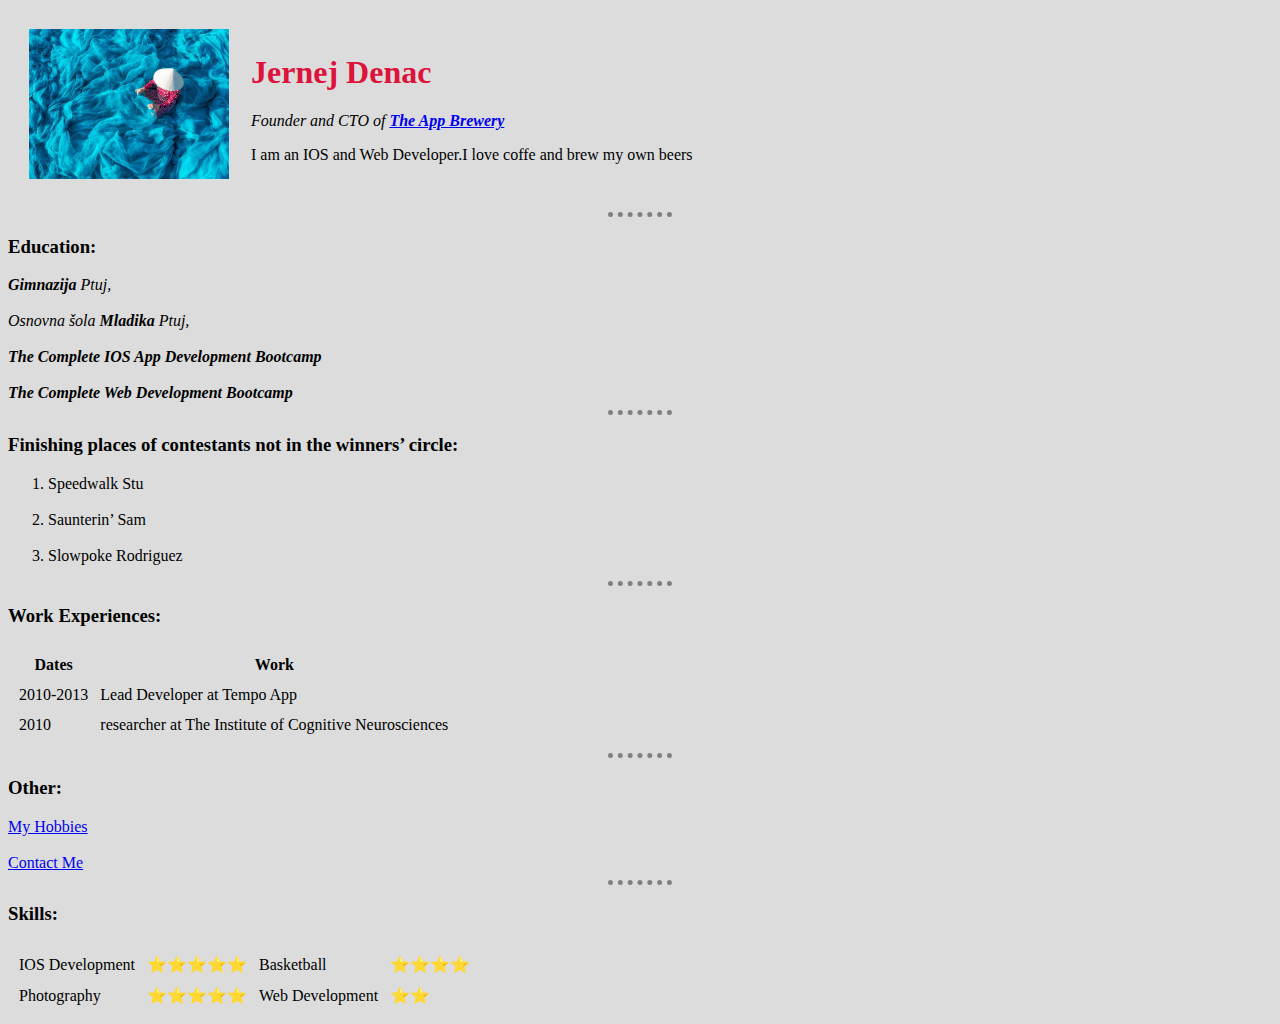
==== index.html @ 13bbf7cc "Add initial cv website files" ====
<!DOCTYPE html>
<html>

<head>
  <meta charset="utf-8">
  <title>Jernejs Personal Site</title>
  <link rel="stylesheet" href="css/styles.css">
</head>

<body>
  <table cellspacing="20">
    <tr>
      <td><img src="images\6lx3bq9e.bmp" alt="jernejs profile" /></td>
      <td>
        <h1>Jernej Denac</h1>
        <p><em>Founder and CTO of <strong><a href="https://www.appbrewery.co/">The App Brewery</a></strong></em></p>
        <p>I am an IOS and Web Developer.I love coffe and brew my own beers</p>
      </td>
    </tr>
  </table>
  <hr>
  <h3>Education:</h3>
  <li><em><strong>Gimnazija</strong> Ptuj,</em></li>
  <br />
  <li><em>Osnovna šola <strong>Mladika</strong> Ptuj,</em></li>
  <br />
  <li>
    <em><strong>The Complete IOS App Development Bootcamp</strong></em>
  </li>
  <br />
  <li>
    <em><strong>The Complete Web Development Bootcamp</strong></em>
  </li>
  <hr>
  <h3>Finishing places of contestants not in the winners’ circle:</h3>

  <ol start="1">
    <li>Speedwalk Stu</li>
    <br />
    <li>Saunterin’ Sam</li>
    <br />
    <li>Slowpoke Rodriguez</li>
  </ol>
  <hr>
  <h3>Work Experiences:</h3>
  <table cellspacing="10">
    <thead>
      <tr>
        <th>Dates</th>
        <th>Work</th>
      </tr>
    </thead>
    <tbody>
      <tr>
        <td>2010-2013</td>
        <td>Lead Developer at Tempo App</td>
      </tr>
      <tr>
        <td>2010</td>
        <td>researcher at The Institute of Cognitive Neurosciences</td>
      </tr>
    </tbody>

  </table>
  <hr>
  <h3>Other:</h3>
  <li><a href="Hobbies.html">My Hobbies</a></li>
  <br />
  <li><a href="Conntact-me.html">Contact Me</a></li>
  <hr />
  <h3>Skills:</h3>
  <table cellspacing="10">
    <tr>
      <td>IOS Development</td>
      <td>⭐⭐⭐⭐⭐</td>
      <td>Basketball</td>
      <td>⭐⭐⭐⭐</td>
    </tr>
    <tr>
      <td>Photography</td>
      <td>⭐⭐⭐⭐⭐</td>
      <td>Web Development</td>
      <td>⭐⭐</td>
    </tr>
  </table>


</body>

</html>
---- css/styles.css ----
body {
  background-color: gainsboro;
}

hr {
  border-style: none;
  border-top-style: dotted;
  border-color: grey;
  border-width: 5px;
  width: 5%;
}
img {height: 150px;}
h1 {color: crimson;}
h3 {color: black;}
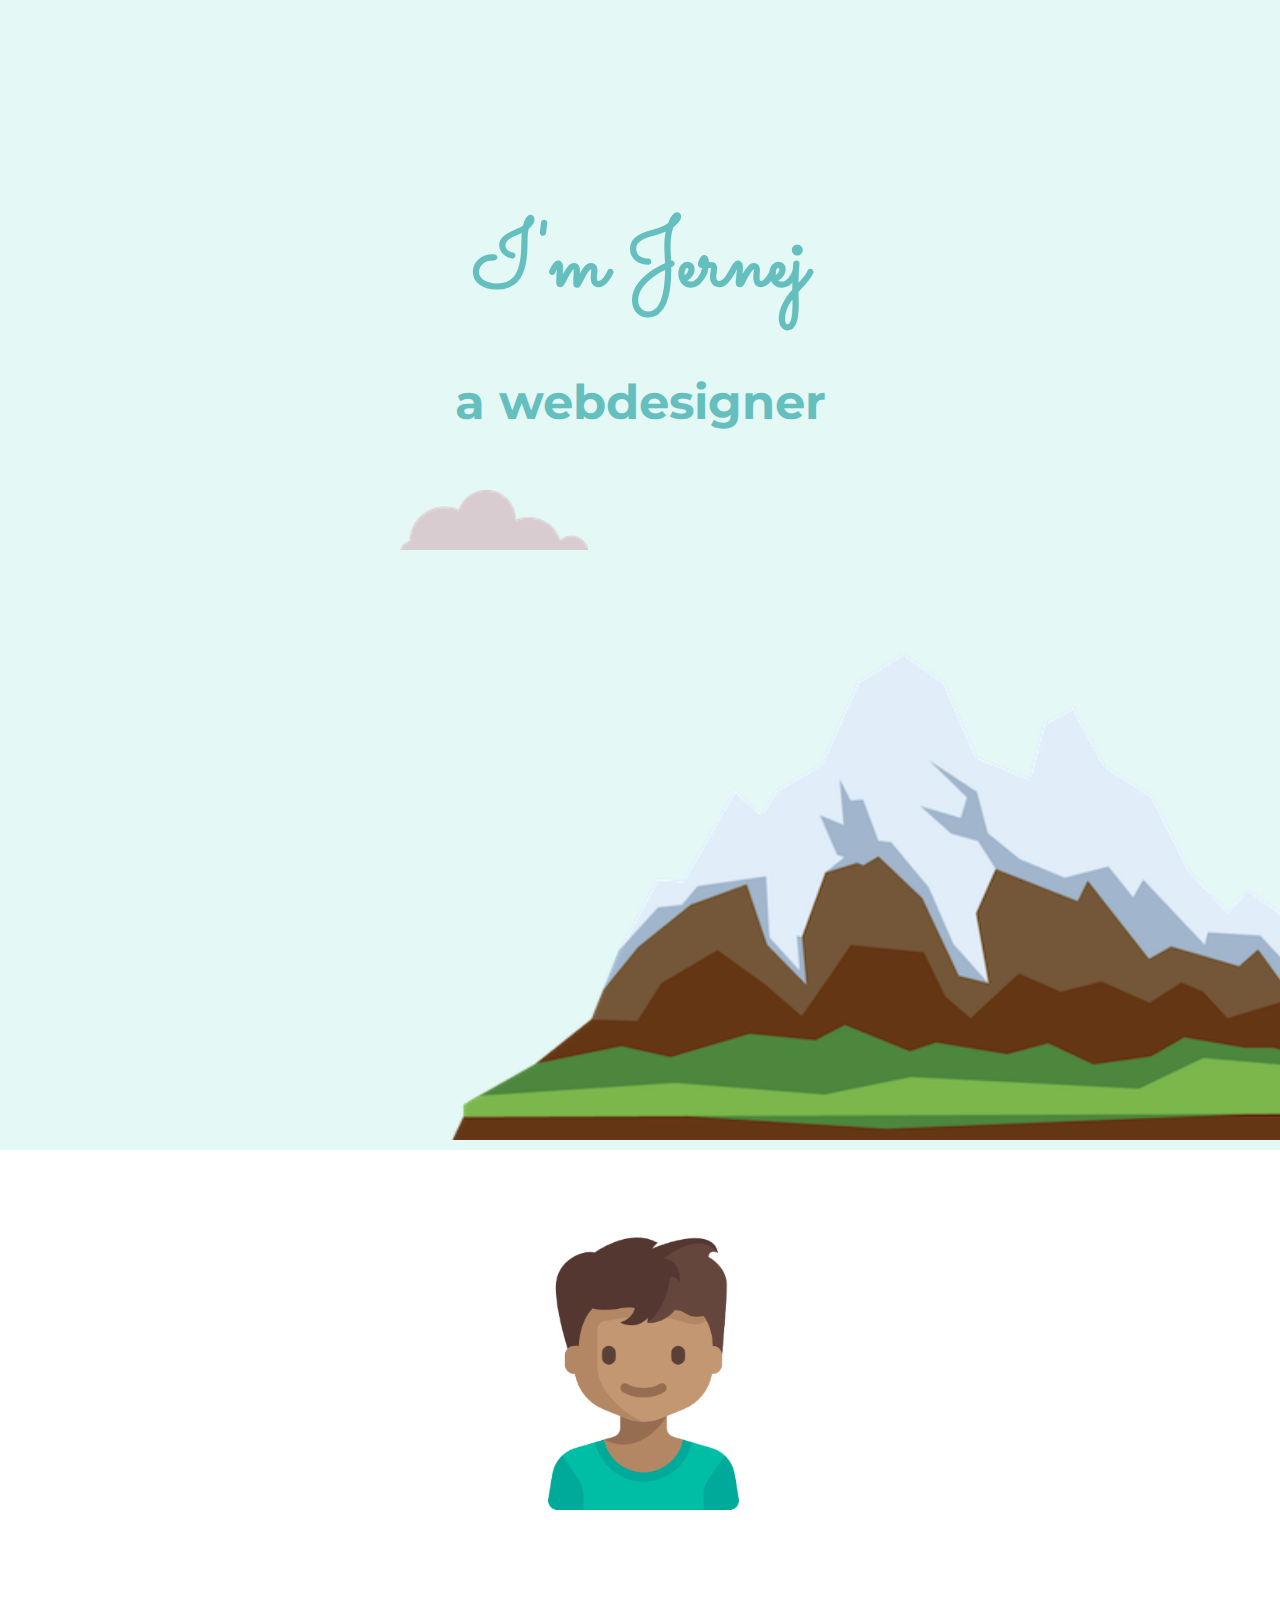
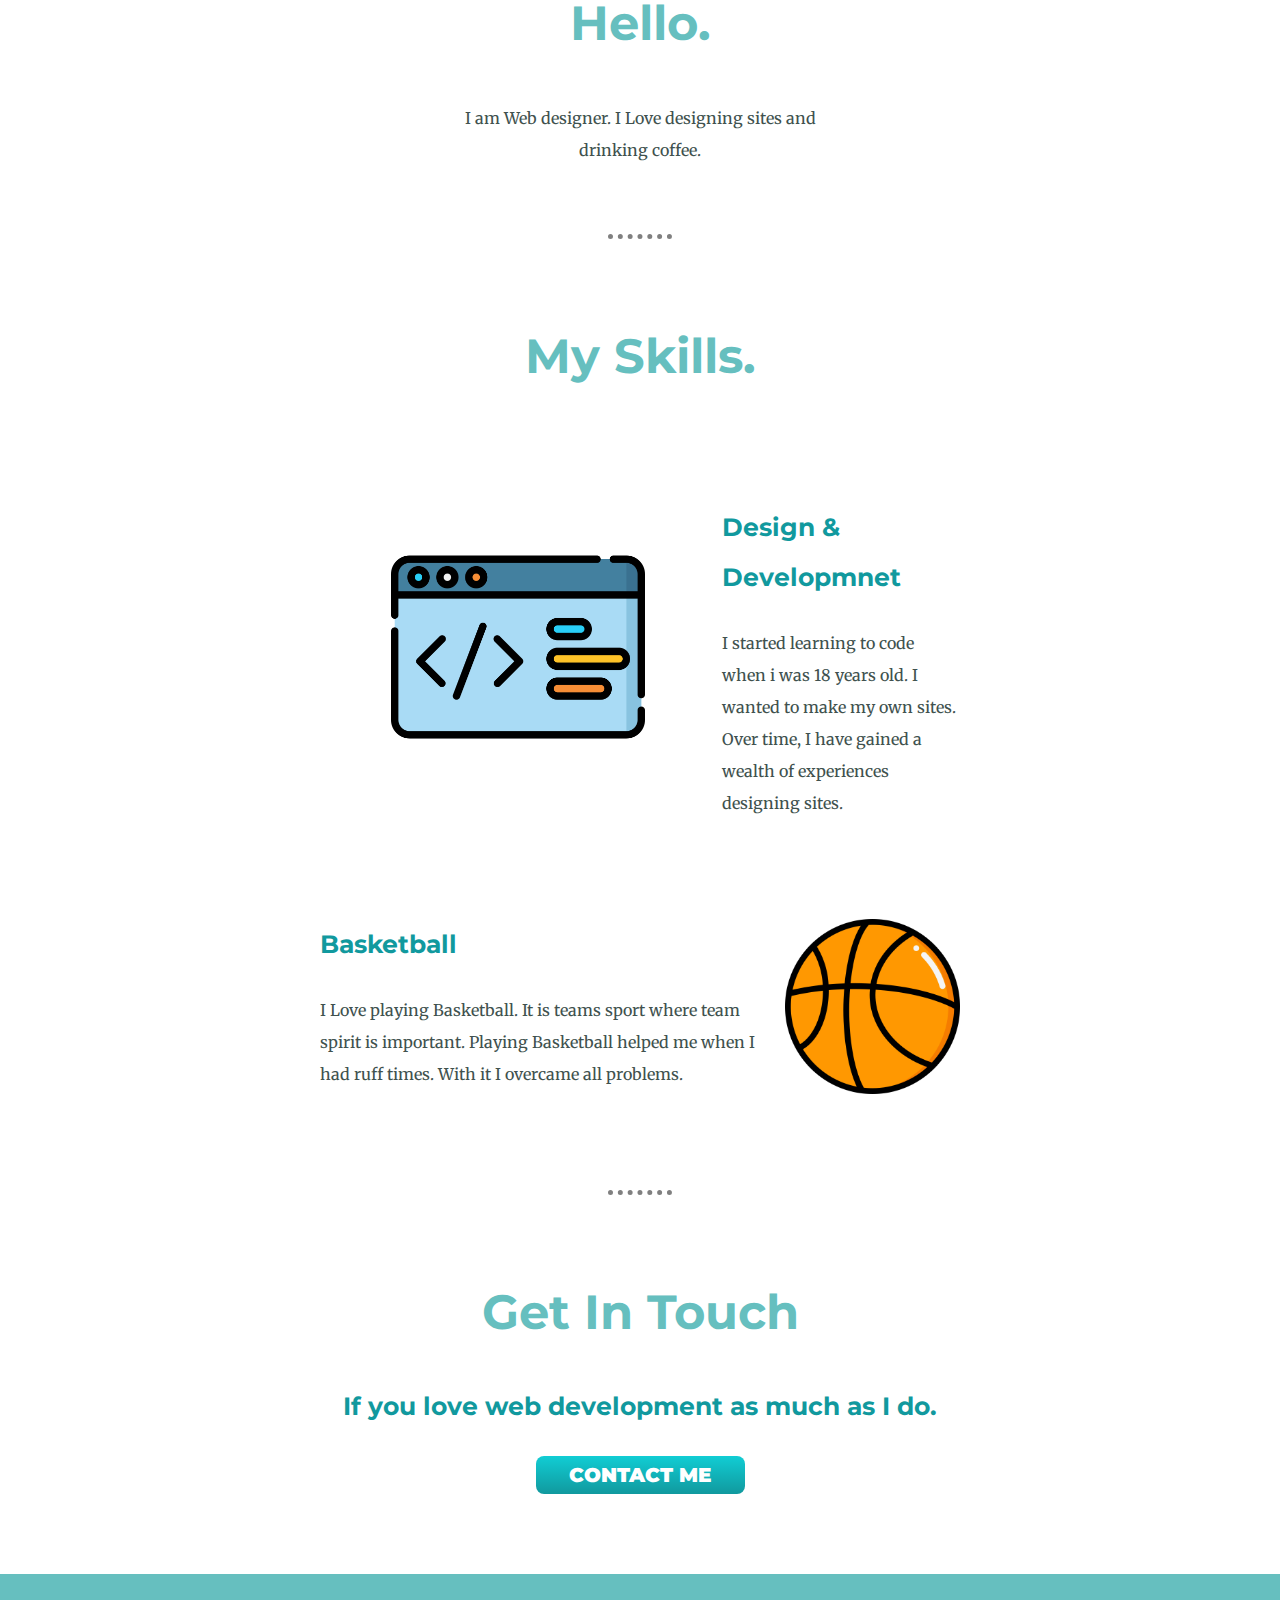
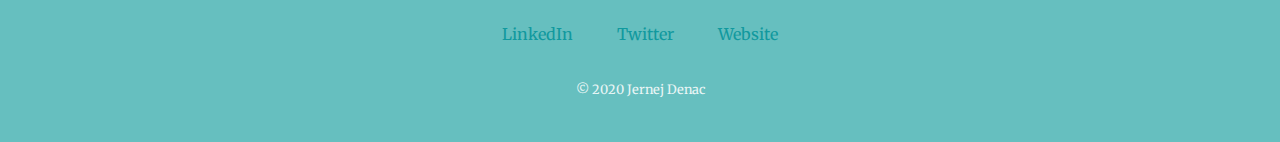
==== commit b11cb9e9: "Add files via upload" ====
--- a/index.html
+++ b/index.html
@@ -1,90 +1,107 @@
 <!DOCTYPE html>
-<html>
-
-<head>
-  <meta charset="utf-8">
-  <title>Jernejs Personal Site</title>
-  <link rel="stylesheet" href="css/styles.css">
-</head>
-
-<body>
-  <table cellspacing="20">
-    <tr>
-      <td><img src="images\6lx3bq9e.bmp" alt="jernejs profile" /></td>
-      <td>
-        <h1>Jernej Denac</h1>
-        <p><em>Founder and CTO of <strong><a href="https://www.appbrewery.co/">The App Brewery</a></strong></em></p>
-        <p>I am an IOS and Web Developer.I love coffe and brew my own beers</p>
-      </td>
-    </tr>
-  </table>
-  <hr>
-  <h3>Education:</h3>
-  <li><em><strong>Gimnazija</strong> Ptuj,</em></li>
-  <br />
-  <li><em>Osnovna šola <strong>Mladika</strong> Ptuj,</em></li>
-  <br />
-  <li>
-    <em><strong>The Complete IOS App Development Bootcamp</strong></em>
-  </li>
-  <br />
-  <li>
-    <em><strong>The Complete Web Development Bootcamp</strong></em>
-  </li>
-  <hr>
-  <h3>Finishing places of contestants not in the winners’ circle:</h3>
-
-  <ol start="1">
-    <li>Speedwalk Stu</li>
-    <br />
-    <li>Saunterin’ Sam</li>
-    <br />
-    <li>Slowpoke Rodriguez</li>
-  </ol>
-  <hr>
-  <h3>Work Experiences:</h3>
-  <table cellspacing="10">
-    <thead>
-      <tr>
-        <th>Dates</th>
-        <th>Work</th>
-      </tr>
-    </thead>
-    <tbody>
-      <tr>
-        <td>2010-2013</td>
-        <td>Lead Developer at Tempo App</td>
-      </tr>
-      <tr>
-        <td>2010</td>
-        <td>researcher at The Institute of Cognitive Neurosciences</td>
-      </tr>
-    </tbody>
-
-  </table>
-  <hr>
-  <h3>Other:</h3>
-  <li><a href="Hobbies.html">My Hobbies</a></li>
-  <br />
-  <li><a href="Conntact-me.html">Contact Me</a></li>
-  <hr />
-  <h3>Skills:</h3>
-  <table cellspacing="10">
-    <tr>
-      <td>IOS Development</td>
-      <td>⭐⭐⭐⭐⭐</td>
-      <td>Basketball</td>
-      <td>⭐⭐⭐⭐</td>
-    </tr>
-    <tr>
-      <td>Photography</td>
-      <td>⭐⭐⭐⭐⭐</td>
-      <td>Web Development</td>
-      <td>⭐⭐</td>
-    </tr>
-  </table>
+<html lang="en" dir="ltr">
+  <head>
+    <meta charset="utf-8">
+    <title class="name">jernej Denac .</title>
+    <link rel="stylesheet" href="css/styles.css">
+    <link rel="icon" href="favicon.ico">
+    <link href="https://fonts.googleapis.com/css2?family=Merriweather:wght@300&family=Montserrat:wght@100&family=Sacramento&display=swap" rel="stylesheet">
+  </head>
+  <body>
+    <div class="top-container">
+      <img class="top-cloud" src="images/cloud.png" alt="cloud-img">
+      <h1>I'm Jernej</h1>
+      <h2>a webdesigner</h2>
+      <img class="bottom-cloud" src="images/cloud.png" alt="cloud-img">
+      <img class="mountain" src="images/mountain.png" alt="mountain-img">
+      <br>
+      <br>
+      <br>
+      <br>
+      <br>
+      <br>
+      <br>
+      <br>
+      <br>
+      <br>
+      <br>
+      <br>
+      <br>
+      <br>
+      <br>
+      <br>
+      <br>
+      <br>
+      <br>
+      <br>
+      <br>
+      <br>
+      <br>
+      <br>
+      <br>
+      <br>
+      <br>
+      <br>
+      <br>
+      <br>
+      <br>
+      <br>
+      <br>
+      <br>
+      <br>
+      <br>
 
 
-</body>
 
+
+
+
+<div class="middle-container">
+        <div class="profile">
+          <img class="guy"src="images/guy.png"="">
+          <h2>Hello.</h2>
+          <p class="intro">I am Web designer. I Love designing sites and drinking coffee.</p>
+        </div>
+        <br>
+        <br>
+        <br>
+      <hr>
+        <br>
+        <br>
+        <div class="skills">
+          <h2>My Skills.</h2>
+          <div class="skill-row">
+            <img class="code" src="images/circle-cropped-code.png" alt="">
+
+<br>
+  <h3>Design & Developmnet</h3>
+            <p>I started learning to code when i was 18 years old. I wanted to make my own sites. Over time, I have gained a wealth of experiences designing sites.</p>
+          </div>
+          <div class="skill-row">
+            <img class="ball" src="images/ball.png" alt="">
+            <h3>Basketball</h3>
+            <p>I Love playing Basketball. It is teams sport where team spirit is important. Playing Basketball helped me when I had ruff times. With it I overcame all problems.</p>
+          </div>
+        </div>
+        <hr>
+        <br>
+        <br>
+        <div class="contact-me">
+          <h2>Get In Touch</h2>
+          <h3>If you love web development as much as I do.</h3>
+          <p></p>
+          <a class="redbutton" href="mailto:jernej.denac@gmail.com">CONTACT ME</a>
+        </div>
+      </div>
+<br>
+<br>
+<br>
+<div class="bottom-container">
+        <a class="footer-link" href="https://www.linkedin.com/">LinkedIn</a>
+        <a class="footer-link" href="https://twitter.com/">Twitter</a>
+        <a class="footer-link" href="https://www.appbrewery.co/">Website</a>
+        <p class="podpis">© 2020 Jernej Denac </p>
+      </div>
+
+  </body>
 </html>
--- a/css/styles.css
+++ b/css/styles.css
@@ -1,14 +1,192 @@
 body {
-  background-color: gainsboro;
+  margin: 0;
+  text-align: center;
+  font-family: 'Merriweather', serif;
+  color: #40514E;
 }
 
-hr {
+h1 {
+
+  font-family: 'Sacramento', cursive;
+  display: inline-inline-block;
+  margin: 50px auto 0 auto;
+  font-size: 5.700rem;;
+  align-content: center;
+  color: #66BFBF;
+
+}
+
+h2 {
+  font-family: 'Montserrat', sans-serif;
+font-size: 3rem;
+color: #66BFBF;
+padding-bottom: 10px;
+}
+
+h3 {
+  font-family: 'Montserrat', sans-serif;
+  font-size: 25px;
+  color: #11999E;
+}
+p{
+  line-height: 2;
+}
+a{
+  color: #11999e;
+  text-decoration: none;
+  margin: 10px 20px;}
+a:hover{
+  color: #EAF6F6;
+}
+
+.top-container {
+  background-color: #E4F9F5;
+  position: relative;
+  padding-top: 150px;
+  height: 1000px;
+}
+}
+
+}
+.middle-container {
+  background-color: #E4F9F5;
+}
+
+.bottom-container {
+background-color: #66BFBF;
+padding: 50px;
+padding: 50px 0 20px;
+}
+.skill-row{
+  width: 50%;
+  margin: 50px auto 100px auto;
+  text-align: left;
+line-height: 2;
+}
+
+.web {
+  text-decoration: underline;
+}
+.mountain{
+  height: 600px;
+  position:absolute;
+  bottom: 10px;
+  left: 450px;
+}
+
+.bottom-cloud {
+  position: absolute;
+  left: 400px;
+  bottom: 600px;
+  height: 60px;
+  font-size: 2.5rem;
+}
+
+.top-cloud {
+  position: absolute;
+  right: 520px;
+  left: 1300px;
+  top: 70px;
+  height: 60px;
+}
+.p{
+  font-size: 2.5rem;
+
+}
+.code{
+  width: 25%%;
+  float: left;
+}
+.ball{
+  width: 25%;
+  margin-left: 75px;
+height: 175px;
+width: 175px;
+float: right;
+margin-left: 20px;
+}
+.guy{
+  height: 350px;
+  width: 350px;
+}
+hr{
   border-style: none;
   border-top-style: dotted;
   border-color: grey;
   border-width: 5px;
   width: 5%;
 }
-img {height: 150px;}
-h1 {color: crimson;}
-h3 {color: black;}
+.contact-me{
+padding-bottom: 10px;
+margin: 0;
+}
+.intro{
+  width: 30%;
+  margin:auto;
+}
+.redbutton {
+   background: #11cdd4;
+   background-image: -webkit-linear-gradient(top, #11cdd4, #11999e);
+   background-image: -moz-linear-gradient(top, #11cdd4, #11999e);
+   background-image: -ms-linear-gradient(top, #11cdd4, #11999e);
+   background-image: -o-linear-gradient(top, #11cdd4, #11999e);
+   background-image: linear-gradient(to bottom, #11cdd4, #11999e);
+   -webkit-border-radius: 8px;
+   -moz-border-radius: 8px;
+   border-radius: 8px;
+   height: 14px;
+   line-height: 14px;
+   color: #FFFFFF;
+   font-family: 'Montserrat', sans-serif;
+   width: 185px;
+   font-size: 20px;
+   font-weight: 900;
+   padding: 12px;
+   box-shadow: 0;
+   -webkit-box-shadow: 0;
+   -moz-box-shadow:0 ;
+   text-shadow: 0;
+   text-decoration: none;
+   display: inline-block;
+   cursor: pointer;
+   text-align: center;
+}
+
+.redbutton:hover {
+   border: solid #0059A0 1px;
+   background: #30E3CB;
+   background-image: -webkit-linear-gradient(top, #30E3CB, #2BC4AD);
+   background-image: -moz-linear-gradient(top, #30E3CB, #2BC4AD);
+   background-image: -ms-linear-gradient(top, #30E3CB, #2BC4AD);
+   background-image: -o-linear-gradient(top, #30E3CB, #2BC4AD);
+   background-image: linear-gradient(to bottom, #30E3CB, #2BC4AD);
+   -webkit-border-radius: 20px;
+   -moz-border-radius: 20px;
+   border-radius: 20px;
+   text-decoration: none;
+}
+.podpis{
+  margin-bottom: 0;
+  color: #EAF6F6;
+  font-size: 0.8rem;
+  padding: 20px 0;
+}
+
+
+
+
+
+
+
+
+
+
+
+
+
+
+
+
+
+
+k
